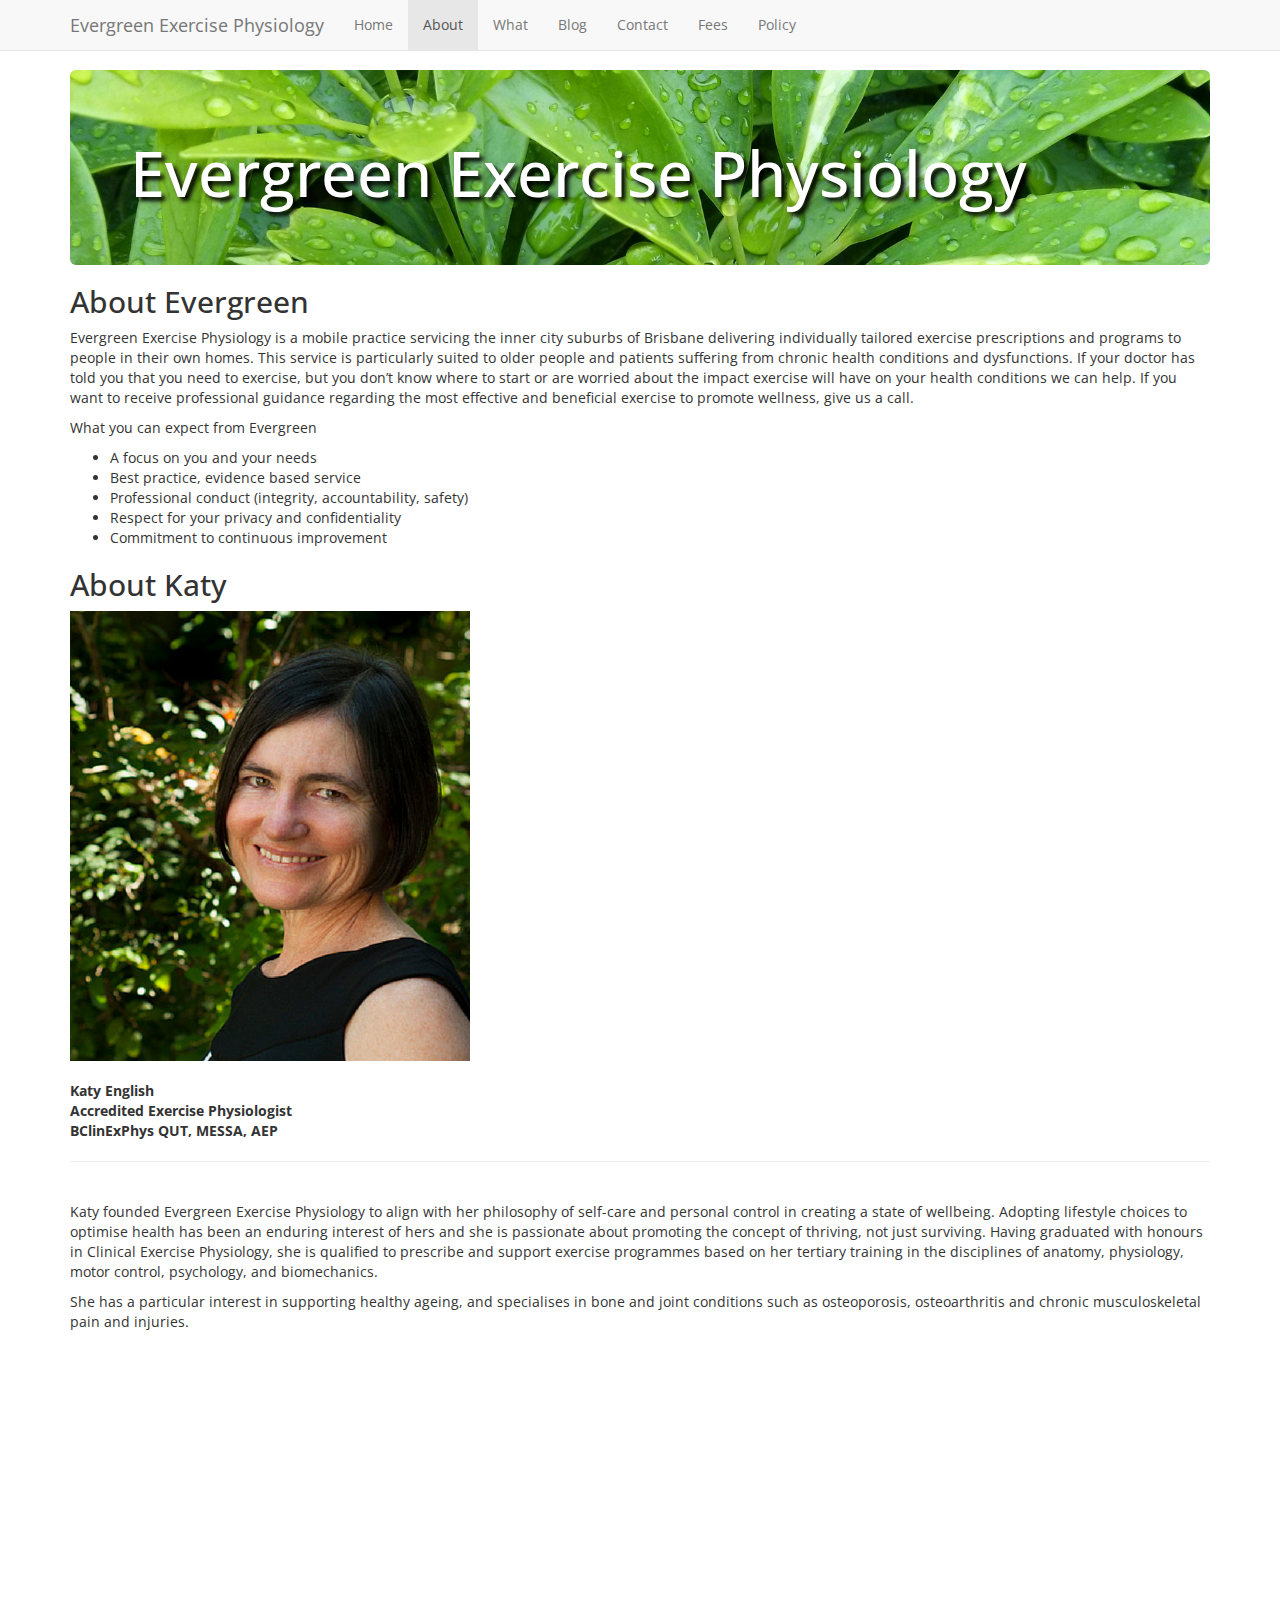
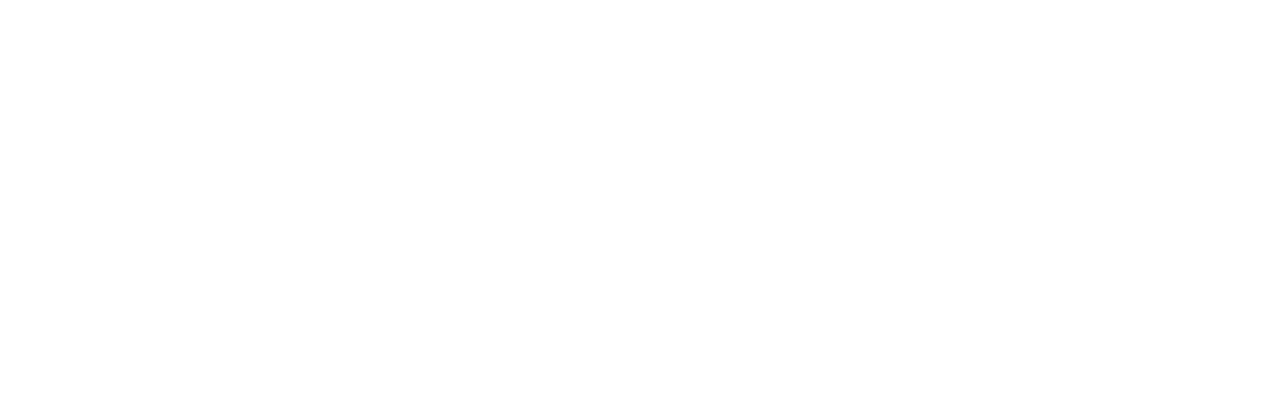
==== about.html @ 3fcb7709 "Make logo link to home page" ====
<!DOCTYPE html>
<html lang="en">
  <head>
    <meta charset="utf-8">
    <meta http-equiv="X-UA-Compatible" content="IE=edge">
    <meta name="viewport" content="width=device-width, initial-scale=1">
    <!-- The above 3 meta tags *must* come first in the head; any other head content must come *after* these tags -->
    <meta name="description" content="">
    <meta name="author" content="">
    <link rel="icon" href="/favicon.ico">

    <title>Evergreen Exercise Physiology</title>

    <!-- Bootstrap core CSS -->
    <link href="/dist/css/bootstrap.min.css" rel="stylesheet">

    <!-- Custom styles for this template -->
    <link href="navbar-fixed-top.css" rel="stylesheet">

    <link href='http://fonts.googleapis.com/css?family=Open+Sans:400,300,700' rel='stylesheet' type='text/css'>

    <!-- Just for debugging purposes. Don't actually copy these 2 lines! -->
    <!--[if lt IE 9]><script src="../../assets/js/ie8-responsive-file-warning.js"></script><![endif]-->
    <script src="/assets/js/ie-emulation-modes-warning.js"></script>

    <!-- HTML5 shim and Respond.js for IE8 support of HTML5 elements and media queries -->
    <!--[if lt IE 9]>
      <script src="https://oss.maxcdn.com/html5shiv/3.7.2/html5shiv.min.js"></script>
      <script src="https://oss.maxcdn.com/respond/1.4.2/respond.min.js"></script>
    <![endif]-->
  </head>

  <body>

    <!-- Fixed navbar -->
    <nav class="navbar navbar-default navbar-fixed-top">
      <div class="container">
        <div class="navbar-header">
          <button type="button" class="navbar-toggle collapsed" data-toggle="collapse" data-target="#navbar" aria-expanded="false" aria-controls="navbar">
            <span class="sr-only">Toggle navigation</span>
            <span class="icon-bar"></span>
            <span class="icon-bar"></span>
            <span class="icon-bar"></span>
          </button>
          <a class="navbar-brand" href="/">Evergreen Exercise Physiology</a>
        </div>
        <div id="navbar" class="navbar-collapse collapse">
          <ul class="nav navbar-nav">
            <li><a href="/">Home</a></li>
            <li class="active"><a href="about.html">About</a></li>
            <li><a href="what.html">What</a></li>
            <li><a href="blog.html">Blog</a></li>
            <li><a href="contact.html">Contact</a></li>
            <li><a href="fees.html">Fees</a></li>
            <li><a href="policies.html">Policy</a></li>
          </ul>
        </div><!--/.nav-collapse -->
      </div>
    </nav>

    <div class="container">

      <!-- Main component for a primary marketing message or call to action -->
      <div class="jumbotron" backgroun>
        <h1>Evergreen Exercise Physiology</h1>
      </div>
      <div>
        <h2>About Evergreen</h2>

        <p>Evergreen Exercise Physiology is a mobile practice servicing the inner city suburbs of Brisbane delivering individually tailored exercise prescriptions and programs to people in their own homes. This service is particularly suited to older people and patients suffering from chronic health conditions and dysfunctions. If your doctor has told you that you need to exercise, but you don’t know where to start or are worried about the impact exercise will have on your health conditions we can help.  If you want to receive professional guidance regarding the most effective and beneficial exercise to promote wellness, give us a call.</p>

        <p>What you can expect from Evergreen</p>

        <ul>
          <li>A focus on you and your needs</li>
          <li>Best practice, evidence based service</li>
          <li>Professional conduct (integrity, accountability, safety)</li>
          <li>Respect for your privacy and confidentiality</li>
          <li>Commitment to continuous improvement</li>
        </ul>

        <h2>About Katy</h2>
        <img src="/img/AboutKaty.png">

        <b>
        <br>
        <br>
        Katy English
        <br>
        Accredited Exercise Physiologist
        <br>
        BClinExPhys QUT, MESSA, AEP
        </b>
        <hr>
        <br>
        <p>Katy founded Evergreen Exercise Physiology to align with her philosophy of self-care and personal control in creating a state of wellbeing. Adopting lifestyle choices to optimise health has been an enduring interest of hers and she is passionate about promoting the concept of thriving, not just surviving. Having graduated with honours in Clinical Exercise Physiology, she is qualified to prescribe and support exercise programmes based on her tertiary training in the disciplines of anatomy, physiology, motor control, psychology, and biomechanics.</p>

        <p>She has a particular interest in supporting healthy ageing, and specialises in bone and joint conditions such as osteoporosis, osteoarthritis and chronic musculoskeletal pain and injuries.</p>
      </div>

    </div> <!-- /container -->


    <!-- Bootstrap core JavaScript
    ================================================== -->
    <!-- Placed at the end of the document so the pages load faster -->
    <script src="https://ajax.googleapis.com/ajax/libs/jquery/1.11.2/jquery.min.js"></script>
    <script src="/dist/js/bootstrap.min.js"></script>
    <!-- IE10 viewport hack for Surface/desktop Windows 8 bug -->
    <script src="/assets/js/ie10-viewport-bug-workaround.js"></script>
  </body>
</html>
---- navbar-fixed-top.css ----
body {
  min-height: 2000px;
  padding-top: 70px;
  font-family: "Open Sans", "Helvetica Neue",Helvetica,Arial,sans-serif;
}

.jumbotron {
    margin-bottom: 0px;
    background-image: url('/img/jumbotronbackground.jpg');
    background-position: 0% 25%;
    background-size: cover;
    background-repeat: no-repeat;
    color: white;
    text-shadow: black 0.3em 0.3em 0.3em;
}
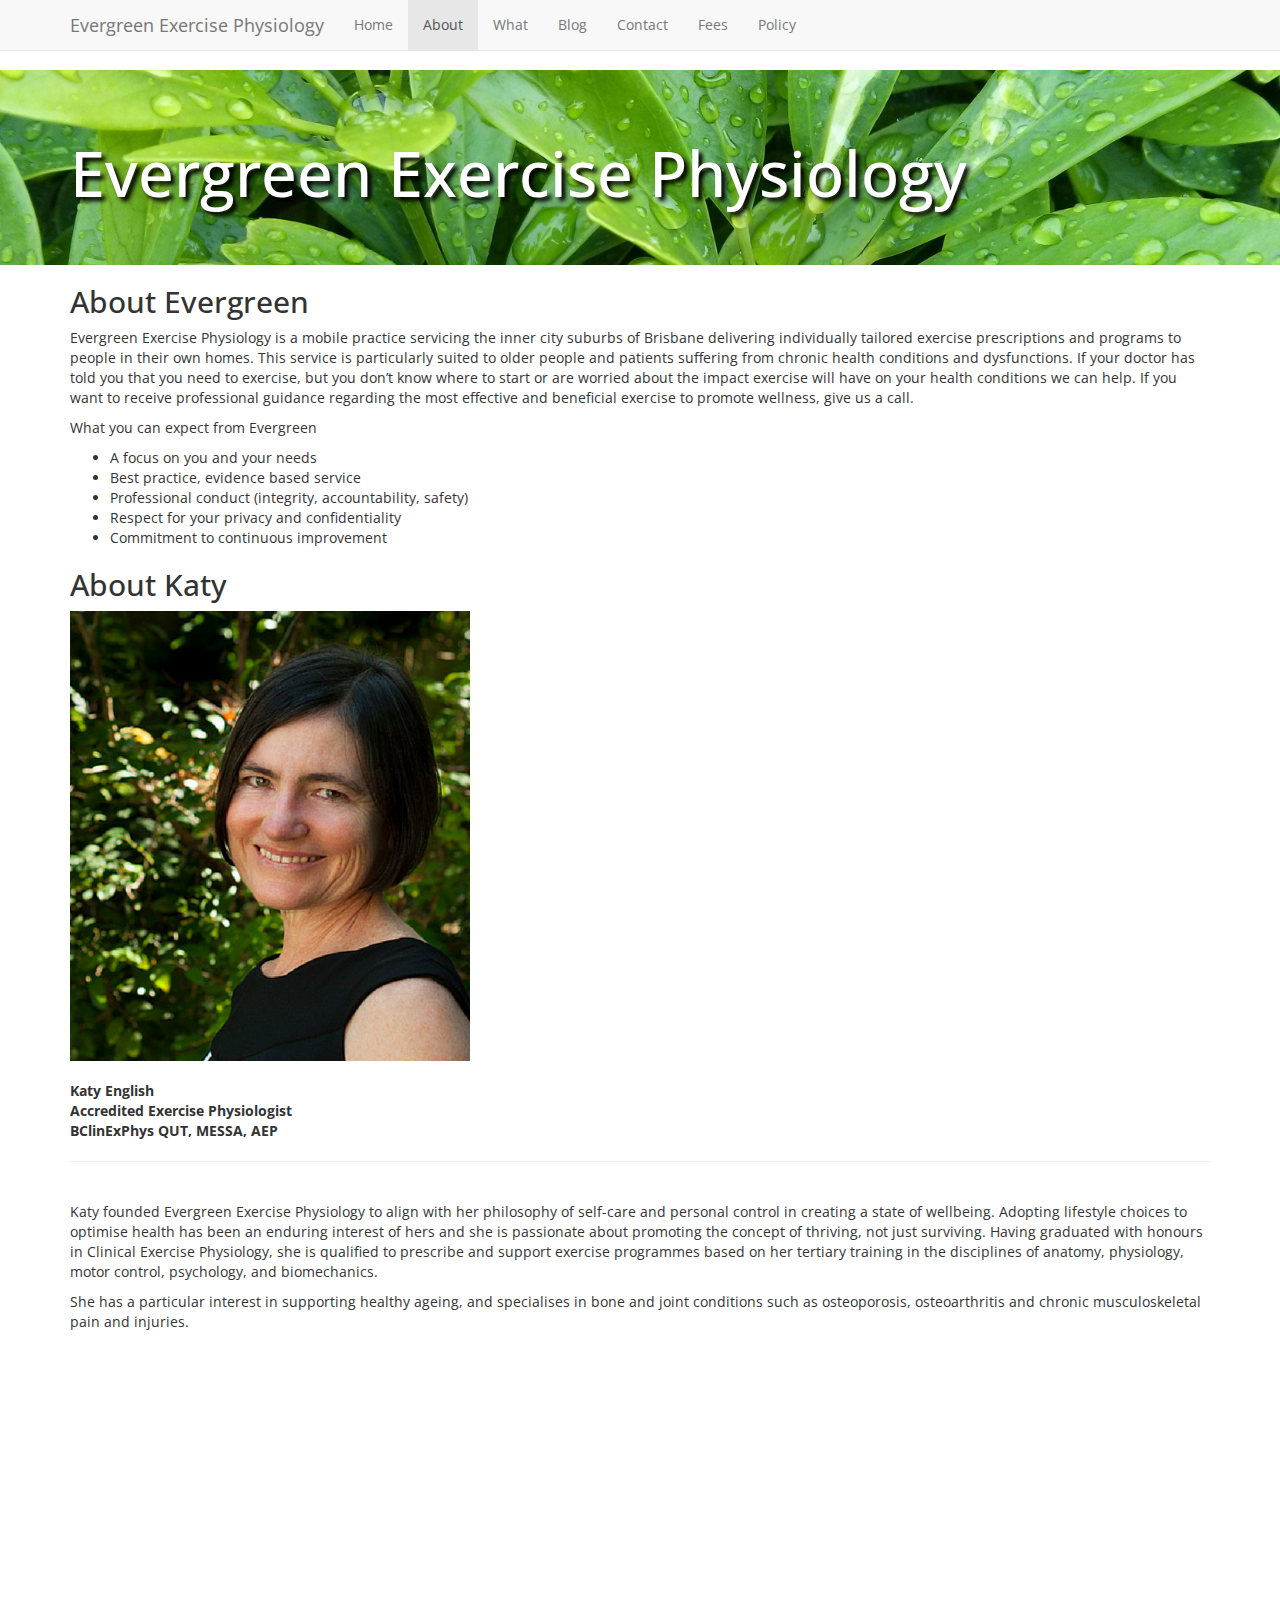
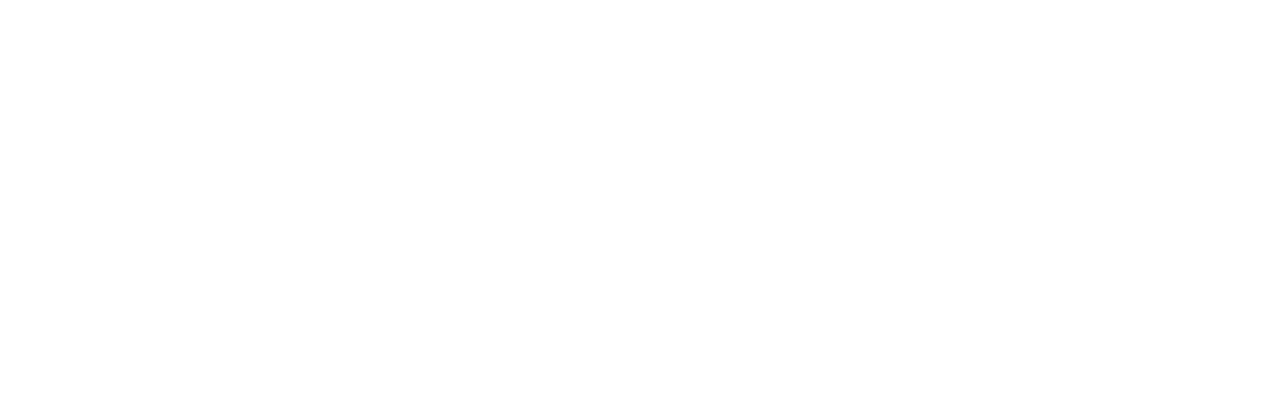
==== commit 95a129e3: "Make banner full width" ====
--- a/about.html
+++ b/about.html
@@ -58,12 +58,14 @@
       </div>
     </nav>
 
-    <div class="container">
-
-      <!-- Main component for a primary marketing message or call to action -->
-      <div class="jumbotron" backgroun>
+    <!-- Main component for a primary marketing message or call to action -->
+    <div class="jumbotron">
+      <div class="container">
         <h1>Evergreen Exercise Physiology</h1>
       </div>
+    </div>
+
+    <div class="container">
       <div>
         <h2>About Evergreen</h2>
 
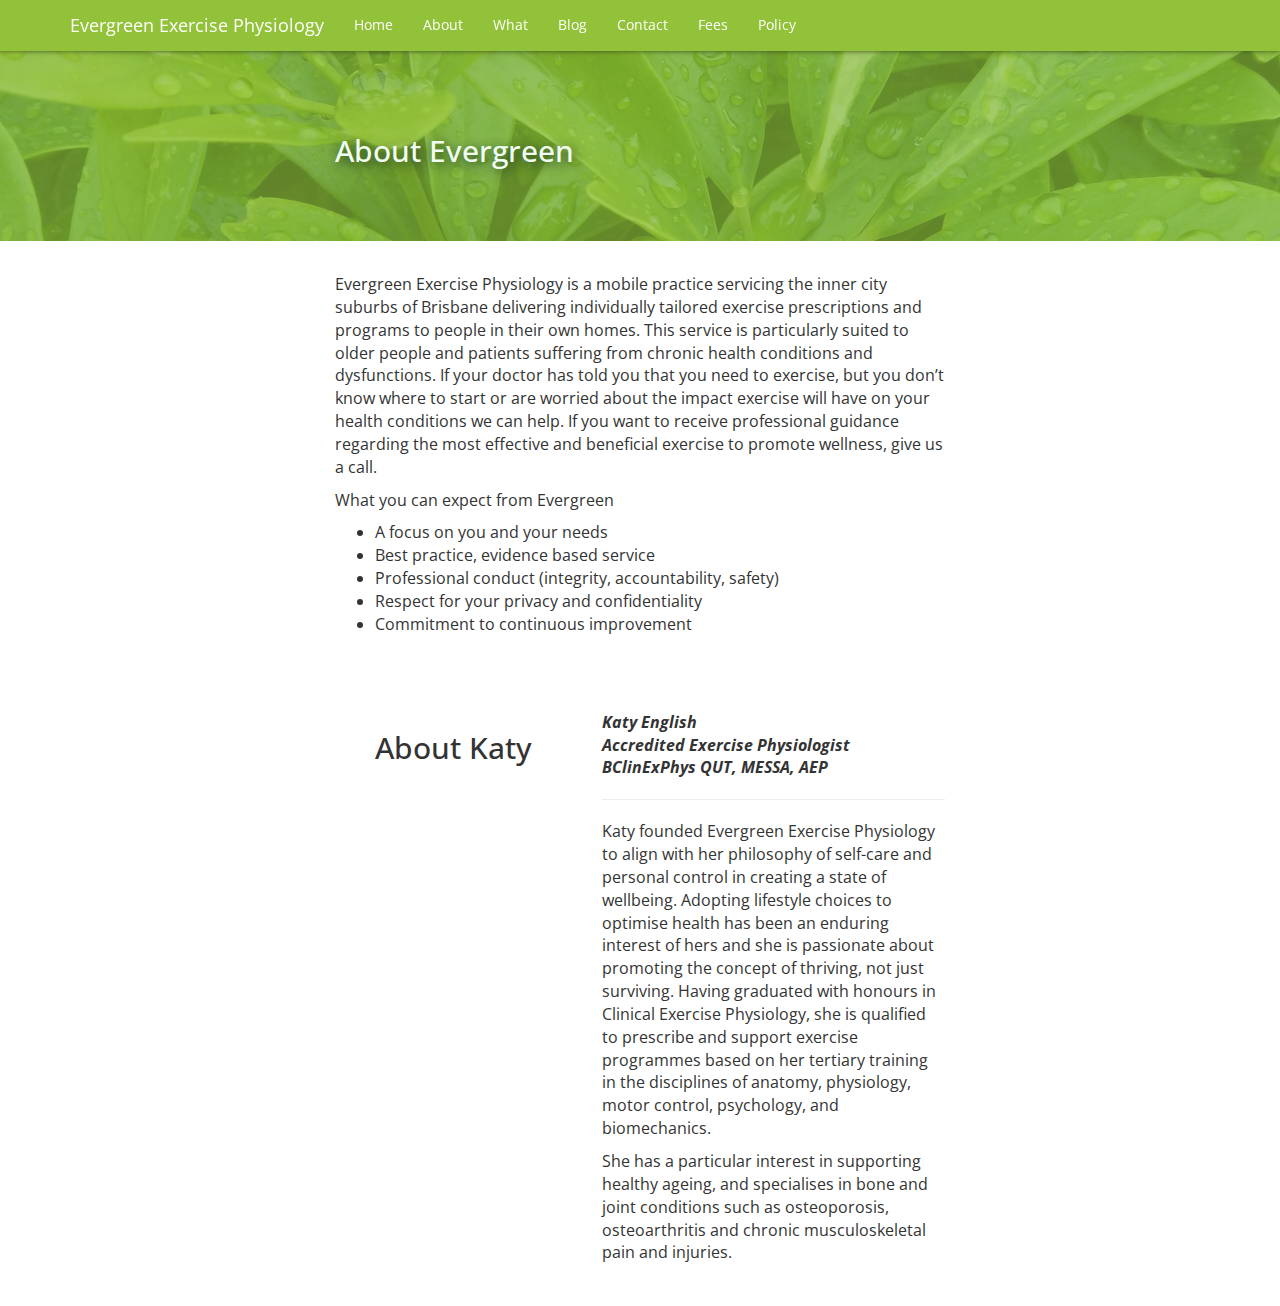
==== commit ca1c8c2d: "Update about page" ====
--- a/about.html
+++ b/about.html
@@ -33,7 +33,7 @@
   <body>
 
     <!-- Fixed navbar -->
-    <nav class="navbar navbar-default navbar-fixed-top">
+    <nav class="navbar navbar--green navbar-fixed-top">
       <div class="container">
         <div class="navbar-header">
           <button type="button" class="navbar-toggle collapsed" data-toggle="collapse" data-target="#navbar" aria-expanded="false" aria-controls="navbar">
@@ -58,48 +58,57 @@
       </div>
     </nav>
 
-    <!-- Main component for a primary marketing message or call to action -->
-    <div class="jumbotron">
-      <div class="container">
-        <h1>Evergreen Exercise Physiology</h1>
+    <div class="container-fluid">
+      <div class="row section section--primary">
+        <div class="col-xs-12 col-sm-8 col-sm-offset-2 col-lg-6 col-lg-offset-3">
+          <h2>About Evergreen</h2>
+        </div>
       </div>
-    </div>
+      <div class="row section">
+        <div class="col-xs-12 col-sm-8 col-sm-offset-2 col-lg-6 col-lg-offset-3">
+          <p>Evergreen Exercise Physiology is a mobile practice servicing the inner city suburbs of Brisbane delivering individually tailored exercise prescriptions and programs to people in their own homes. This service is particularly suited to older people and patients suffering from chronic health conditions and dysfunctions. If your doctor has told you that you need to exercise, but you don’t know where to start or are worried about the impact exercise will have on your health conditions we can help.  If you want to receive professional guidance regarding the most effective and beneficial exercise to promote wellness, give us a call.</p>
 
-    <div class="container">
-      <div>
-        <h2>About Evergreen</h2>
+          <p>What you can expect from Evergreen</p>
 
-        <p>Evergreen Exercise Physiology is a mobile practice servicing the inner city suburbs of Brisbane delivering individually tailored exercise prescriptions and programs to people in their own homes. This service is particularly suited to older people and patients suffering from chronic health conditions and dysfunctions. If your doctor has told you that you need to exercise, but you don’t know where to start or are worried about the impact exercise will have on your health conditions we can help.  If you want to receive professional guidance regarding the most effective and beneficial exercise to promote wellness, give us a call.</p>
+          <ul>
+            <li>A focus on you and your needs</li>
+            <li>Best practice, evidence based service</li>
+            <li>Professional conduct (integrity, accountability, safety)</li>
+            <li>Respect for your privacy and confidentiality</li>
+            <li>Commitment to continuous improvement</li>
+          </ul>
+        </div>
+      </div>
+      <div class="row section section--secondary">
+        <div class="col-xs-12 col-sm-8 col-sm-offset-2 col-lg-6 col-lg-offset-3">
+          <div class="row">
+            <div class="col-xs-12">
 
-        <p>What you can expect from Evergreen</p>
+            </div>
+            <div class="col-xs-12 col-sm-4 col-md-5">
+              <h2 class="Profile-heading text-center">About Katy</h2>
+              <div class="Profile-photo Profile-photo--kate center-block"></div>
+            </div>
+            <div class="col-xs-12 col-sm-8 col-md-7">
+              <i>
+                <b>
+                  Katy English
+                  <br>
+                  Accredited Exercise Physiologist
+                  <br>
+                  BClinExPhys QUT, MESSA, AEP
+                </b>
+              </i>
 
-        <ul>
-          <li>A focus on you and your needs</li>
-          <li>Best practice, evidence based service</li>
-          <li>Professional conduct (integrity, accountability, safety)</li>
-          <li>Respect for your privacy and confidentiality</li>
-          <li>Commitment to continuous improvement</li>
-        </ul>
+              <hr>
 
-        <h2>About Katy</h2>
-        <img src="/img/AboutKaty.png">
+              <p>Katy founded Evergreen Exercise Physiology to align with her philosophy of self-care and personal control in creating a state of wellbeing. Adopting lifestyle choices to optimise health has been an enduring interest of hers and she is passionate about promoting the concept of thriving, not just surviving. Having graduated with honours in Clinical Exercise Physiology, she is qualified to prescribe and support exercise programmes based on her tertiary training in the disciplines of anatomy, physiology, motor control, psychology, and biomechanics.</p>
 
-        <b>
-        <br>
-        <br>
-        Katy English
-        <br>
-        Accredited Exercise Physiologist
-        <br>
-        BClinExPhys QUT, MESSA, AEP
-        </b>
-        <hr>
-        <br>
-        <p>Katy founded Evergreen Exercise Physiology to align with her philosophy of self-care and personal control in creating a state of wellbeing. Adopting lifestyle choices to optimise health has been an enduring interest of hers and she is passionate about promoting the concept of thriving, not just surviving. Having graduated with honours in Clinical Exercise Physiology, she is qualified to prescribe and support exercise programmes based on her tertiary training in the disciplines of anatomy, physiology, motor control, psychology, and biomechanics.</p>
-
-        <p>She has a particular interest in supporting healthy ageing, and specialises in bone and joint conditions such as osteoporosis, osteoarthritis and chronic musculoskeletal pain and injuries.</p>
+              <p>She has a particular interest in supporting healthy ageing, and specialises in bone and joint conditions such as osteoporosis, osteoarthritis and chronic musculoskeletal pain and injuries.</p>
+            </div>
+          </div>
+        </div>
       </div>
-
     </div> <!-- /container -->
 
 
--- a/navbar-fixed-top.css
+++ b/navbar-fixed-top.css
@@ -1,15 +1,69 @@
 body {
-  min-height: 2000px;
-  padding-top: 70px;
+  min-height: 1080px;
+  padding-top: 50px; /* .navbar height */
   font-family: "Open Sans", "Helvetica Neue",Helvetica,Arial,sans-serif;
+  font-size: 16px;
+}
+
+.navbar {
+    margin-bottom: 0;
+}
+
+.navbar--green {
+    background-color: #92c13a;
+    box-shadow: 0px 0px 5px 0px rgba(57, 77, 25, 1);
+}
+
+.navbar--green a {
+    color: #FCFFF7;
+}
+
+.nav {
+    font-size: 14px;
 }
 
 .jumbotron {
+    position: relative;
     margin-bottom: 0px;
-    background-image: url('/img/jumbotronbackground.jpg');
+    background-image:
+        linear-gradient(
+          rgba(138, 181, 58, 0.3),
+          rgba(138, 181, 58, 0.3)
+        ),
+        url('/img/jumbotronbackground.jpg');
     background-position: 0% 25%;
     background-size: cover;
     background-repeat: no-repeat;
-    color: white;
-    text-shadow: black 0.3em 0.3em 0.3em;
+    color: #F1FFF2;
+    text-shadow: #1E3A23 0.2em 0.2em 0.7em;
+    text-align: center;
 }
+
+.section {
+    padding: 2em 0;
+}
+
+.section h1 {
+    font-size: 4em;
+    padding-bottom: 0.2em;
+}
+
+.section h3 {
+    padding-bottom: 0.2em;
+}
+
+.section--primary {
+    background-image:
+        linear-gradient(
+          rgba(138, 181, 58, 0.7),
+          rgba(138, 181, 58, 0.7)
+        ),
+        url('/img/jumbotronbackground.jpg');
+    background-position: 0% 25%;
+    background-size: cover;
+    padding: 4em 0;
+    color: #F1FFF2;
+    text-shadow: #1E3A23 0.2em 0.2em 0.7em;
+}
+
+
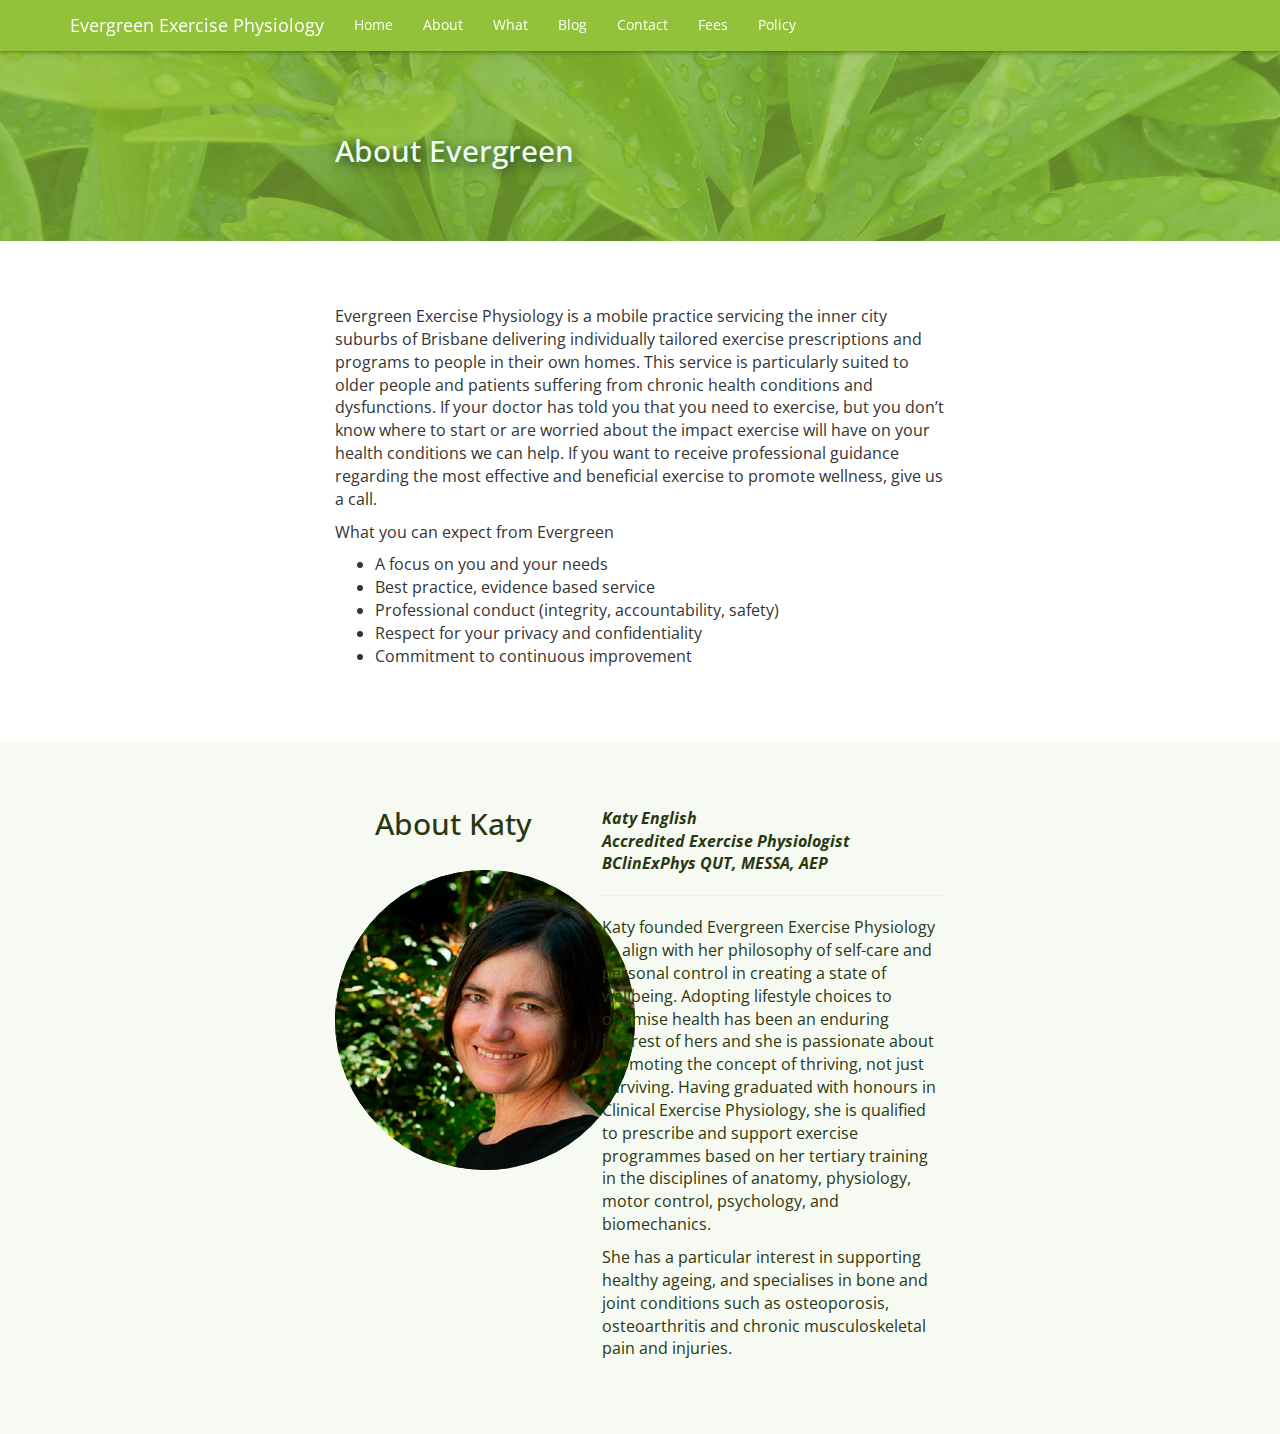
==== commit 25d40a5c: "Change profile photo to be responsive" ====
--- a/about.html
+++ b/about.html
@@ -87,7 +87,9 @@
             </div>
             <div class="col-xs-12 col-sm-4 col-md-5">
               <h2 class="Profile-heading text-center">About Katy</h2>
-              <div class="Profile-photo Profile-photo--kate center-block"></div>
+              <div class="Profile-photo Profile-photo--kate center-block">
+                <img class="img-responsive img-circle" src="/img/AboutKaty.png">
+              </div>
             </div>
             <div class="col-xs-12 col-sm-8 col-md-7">
               <i>
--- a/navbar-fixed-top.css
+++ b/navbar-fixed-top.css
@@ -40,7 +40,7 @@
 }
 
 .section {
-    padding: 2em 0;
+    padding: 4em 0;
 }
 
 .section h1 {
@@ -61,9 +61,29 @@
         url('/img/jumbotronbackground.jpg');
     background-position: 0% 25%;
     background-size: cover;
-    padding: 4em 0;
     color: #F1FFF2;
     text-shadow: #1E3A23 0.2em 0.2em 0.7em;
 }
 
+.section--secondary {
+    background-color: #F7FAF2;
+    color: #283710;
+}
 
+.Profile-heading {
+    margin: 0 0 1em 0;
+}
+
+.Profile-photo {
+    width: 300px;
+    height: 300px;
+    border-radius: 50%;
+    background-repeat: no-repeat;
+    background-position: center 0%;
+    background-size: cover;
+}
+
+.Profile-photo--kate {
+    background-image: url('/img/AboutKaty.png')
+}
+
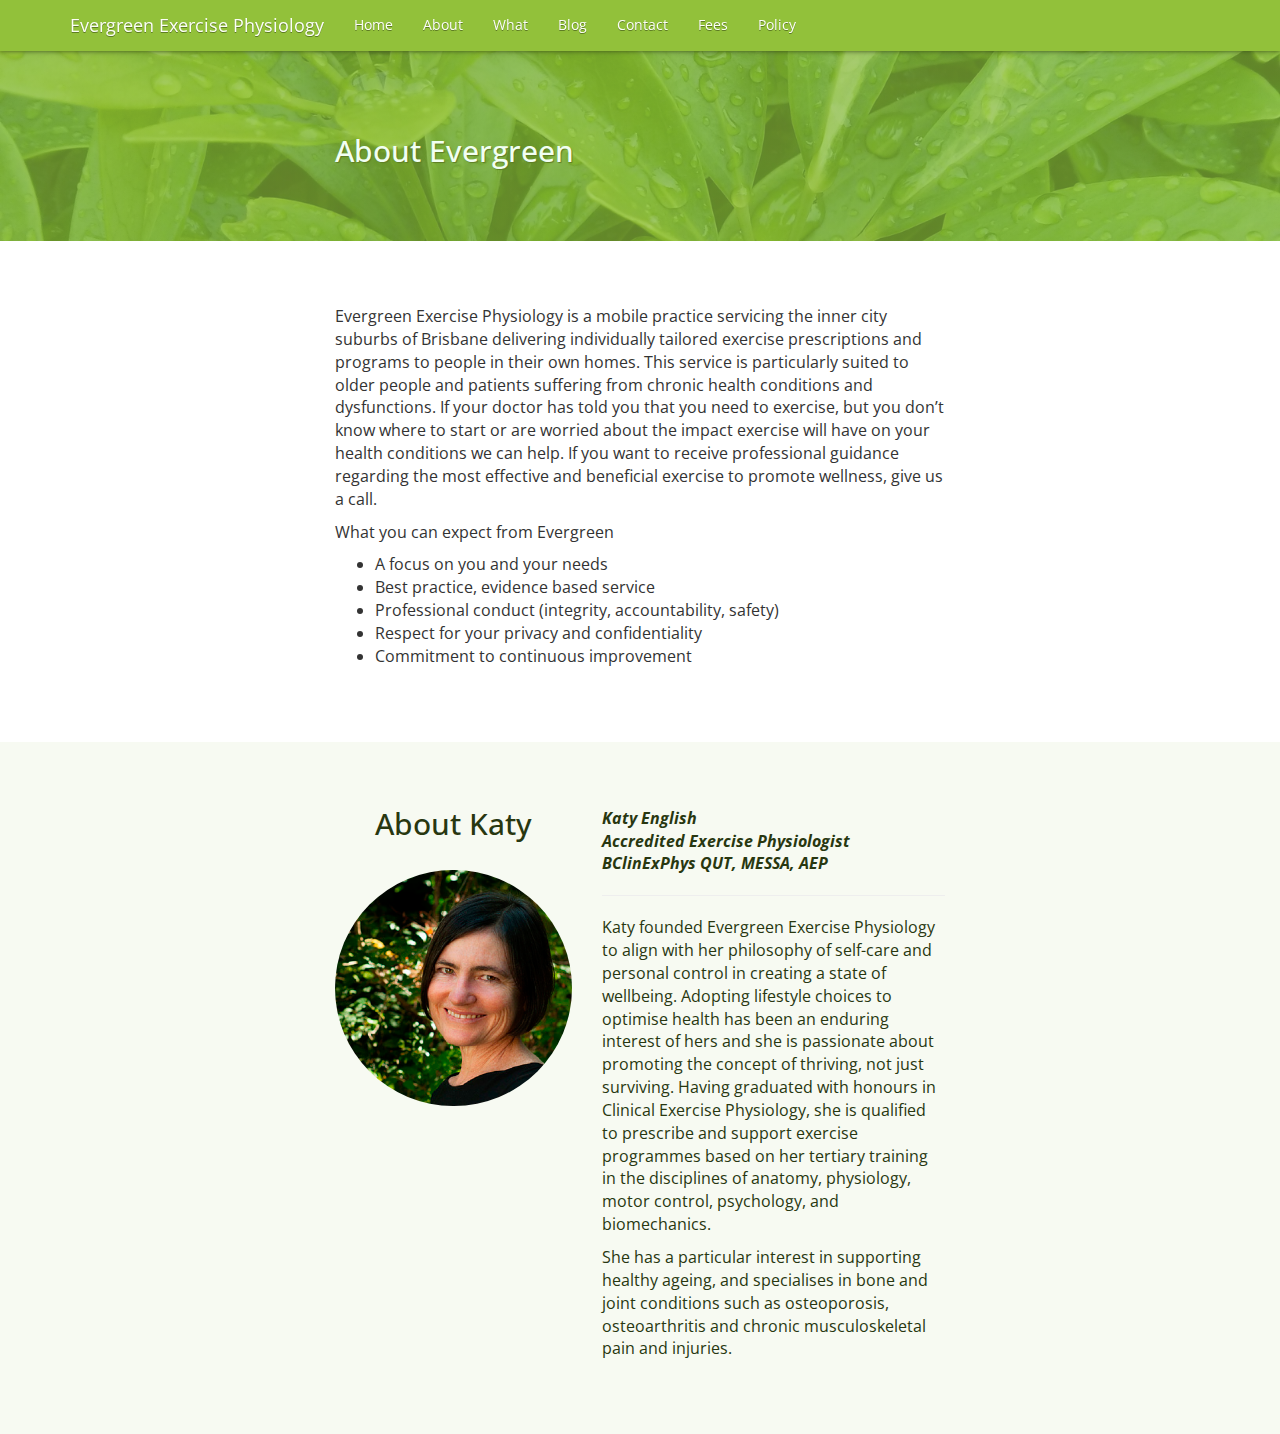
==== commit 89bddc53: "Refactor .section class to .Section" ====
--- a/about.html
+++ b/about.html
@@ -59,12 +59,12 @@
     </nav>
 
     <div class="container-fluid">
-      <div class="row section section--primary">
+      <div class="row Section Section--primary">
         <div class="col-xs-12 col-sm-8 col-sm-offset-2 col-lg-6 col-lg-offset-3">
           <h2>About Evergreen</h2>
         </div>
       </div>
-      <div class="row section">
+      <div class="row Section">
         <div class="col-xs-12 col-sm-8 col-sm-offset-2 col-lg-6 col-lg-offset-3">
           <p>Evergreen Exercise Physiology is a mobile practice servicing the inner city suburbs of Brisbane delivering individually tailored exercise prescriptions and programs to people in their own homes. This service is particularly suited to older people and patients suffering from chronic health conditions and dysfunctions. If your doctor has told you that you need to exercise, but you don’t know where to start or are worried about the impact exercise will have on your health conditions we can help.  If you want to receive professional guidance regarding the most effective and beneficial exercise to promote wellness, give us a call.</p>
 
@@ -79,7 +79,7 @@
           </ul>
         </div>
       </div>
-      <div class="row section section--secondary">
+      <div class="row Section Section--secondary">
         <div class="col-xs-12 col-sm-8 col-sm-offset-2 col-lg-6 col-lg-offset-3">
           <div class="row">
             <div class="col-xs-12">
--- a/navbar-fixed-top.css
+++ b/navbar-fixed-top.css
@@ -12,10 +12,18 @@
 .navbar--green {
     background-color: #92c13a;
     box-shadow: 0px 0px 5px 0px rgba(57, 77, 25, 1);
+    text-shadow: 0px 1px 0px rgb(94, 124, 36);
 }
 
 .navbar--green a {
     color: #FCFFF7;
+}
+
+.navbar--green .navbar-toggle {
+    border-color: #FCFFF7;
+}
+.navbar--green .icon-bar {
+    background-color: #FCFFF7;
 }
 
 .nav {
@@ -39,20 +47,20 @@
     text-align: center;
 }
 
-.section {
+.Section {
     padding: 4em 0;
 }
 
-.section h1 {
+.Section h1 {
     font-size: 4em;
     padding-bottom: 0.2em;
 }
 
-.section h3 {
+.Section h3 {
     padding-bottom: 0.2em;
 }
 
-.section--primary {
+.Section--primary {
     background-image:
         linear-gradient(
           rgba(138, 181, 58, 0.7),
@@ -62,10 +70,10 @@
     background-position: 0% 25%;
     background-size: cover;
     color: #F1FFF2;
-    text-shadow: #1E3A23 0.2em 0.2em 0.7em;
+    text-shadow: 1px 1px 1px rgb(94, 124, 36);
 }
 
-.section--secondary {
+.Section--secondary {
     background-color: #F7FAF2;
     color: #283710;
 }
@@ -73,17 +81,3 @@
 .Profile-heading {
     margin: 0 0 1em 0;
 }
-
-.Profile-photo {
-    width: 300px;
-    height: 300px;
-    border-radius: 50%;
-    background-repeat: no-repeat;
-    background-position: center 0%;
-    background-size: cover;
-}
-
-.Profile-photo--kate {
-    background-image: url('/img/AboutKaty.png')
-}
-
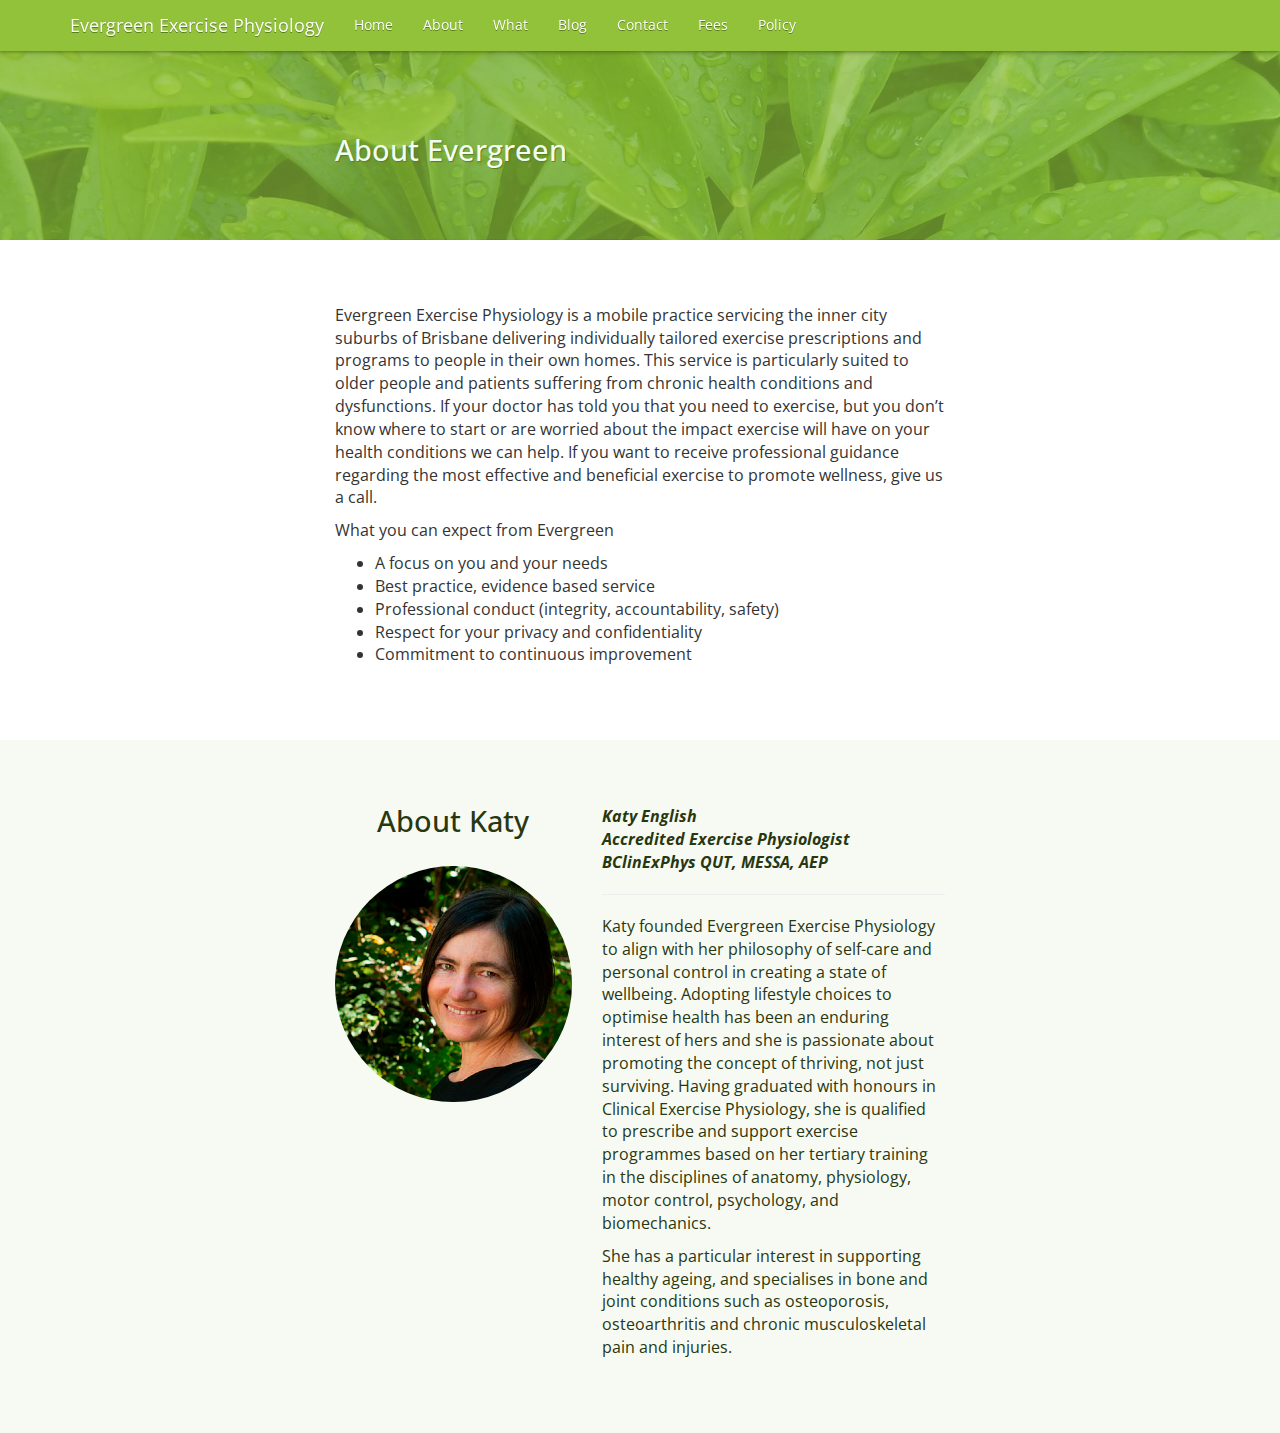
==== commit 05ab8dfb: "Change name of css file" ====
--- a/about.html
+++ b/about.html
@@ -15,7 +15,7 @@
     <link href="/dist/css/bootstrap.min.css" rel="stylesheet">
 
     <!-- Custom styles for this template -->
-    <link href="navbar-fixed-top.css" rel="stylesheet">
+    <link href="main.css" rel="stylesheet">
 
     <link href='http://fonts.googleapis.com/css?family=Open+Sans:400,300,700' rel='stylesheet' type='text/css'>
 
@@ -87,9 +87,7 @@
             </div>
             <div class="col-xs-12 col-sm-4 col-md-5">
               <h2 class="Profile-heading text-center">About Katy</h2>
-              <div class="Profile-photo Profile-photo--kate center-block">
-                <img class="img-responsive img-circle" src="/img/AboutKaty.png">
-              </div>
+              <img class="img-responsive img-circle center-block" src="/img/AboutKaty.png">
             </div>
             <div class="col-xs-12 col-sm-8 col-md-7">
               <i>
--- a/main.css
+++ b/main.css
@@ -0,0 +1,125 @@
+body {
+  min-height: 1080px;
+  padding-top: 50px; /* .navbar height */
+  font-family: "Open Sans", "Helvetica Neue",Helvetica,Arial,sans-serif;
+  font-size: 16px;
+}
+
+.navbar {
+    margin-bottom: 0;
+}
+
+.navbar--green {
+    background-color: #92c13a;
+    box-shadow: 0px 0px 5px 0px rgba(57, 77, 25, 1);
+    text-shadow: 0px 1px 0px rgb(94, 124, 36);
+}
+
+.navbar--green a {
+    color: #FCFFF7;
+}
+
+.navbar--green .navbar-toggle {
+    border-color: #FCFFF7;
+}
+.navbar--green .icon-bar {
+    background-color: #FCFFF7;
+}
+
+.nav {
+    font-size: 14px;
+}
+
+.jumbotron {
+    position: relative;
+    margin-bottom: 0px;
+    background-image:
+        linear-gradient(
+          rgba(138, 181, 58, 0.3),
+          rgba(138, 181, 58, 0.3)
+        ),
+        url('/img/jumbotronbackground.jpg');
+    background-position: 0% 25%;
+    background-size: cover;
+    background-repeat: no-repeat;
+    color: #F1FFF2;
+    text-shadow: #1E3A23 0.2em 0.2em 0.7em;
+    text-align: center;
+}
+
+.Section {
+    padding: 2em 0;
+}
+
+.Section h1 {
+    font-size: 2em;
+    padding-bottom: 0.2em;
+}
+
+.Section h2 {
+    font-size: 1.2em;
+}
+
+.Section h3 {
+    padding-bottom: 0.2em;
+}
+
+.Section--primary {
+    background-image:
+        linear-gradient(
+          rgba(138, 181, 58, 0.7),
+          rgba(138, 181, 58, 0.7)
+        ),
+        url('/img/jumbotronbackground.jpg');
+    background-position: 0% 25%;
+    background-size: cover;
+    color: #F1FFF2;
+    text-shadow: 1px 1px 1px rgb(94, 124, 36);
+}
+
+.Section--secondary {
+    background-color: #F7FAF2;
+    color: #283710;
+}
+
+.Profile-heading {
+    margin: 0 0 1em 0;
+}
+
+.Profile-photo {
+    padding-bottom: 1em;
+}
+
+.Blog {
+    font-size: 22px;
+}
+
+.Blog h1 {
+    text-align: center;
+}
+
+.Blog p {
+    padding-bottom: 30px;
+}
+
+/* Tablets and up */
+@media (min-width: 768px) {
+    .Section {
+        padding: 4em 0;
+    }
+
+    .Section h1 {
+        font-size: 4em;
+    }
+    .Section h2 {
+        font-size: 1.8em;
+    }
+}
+
+/* ONLY Tablets */
+@media (min-width: 768px) and (max-width: 991px) {
+    .navbar--green .nav>li>a {
+        padding-left: 10px;
+        padding-right: 10px;
+    }
+}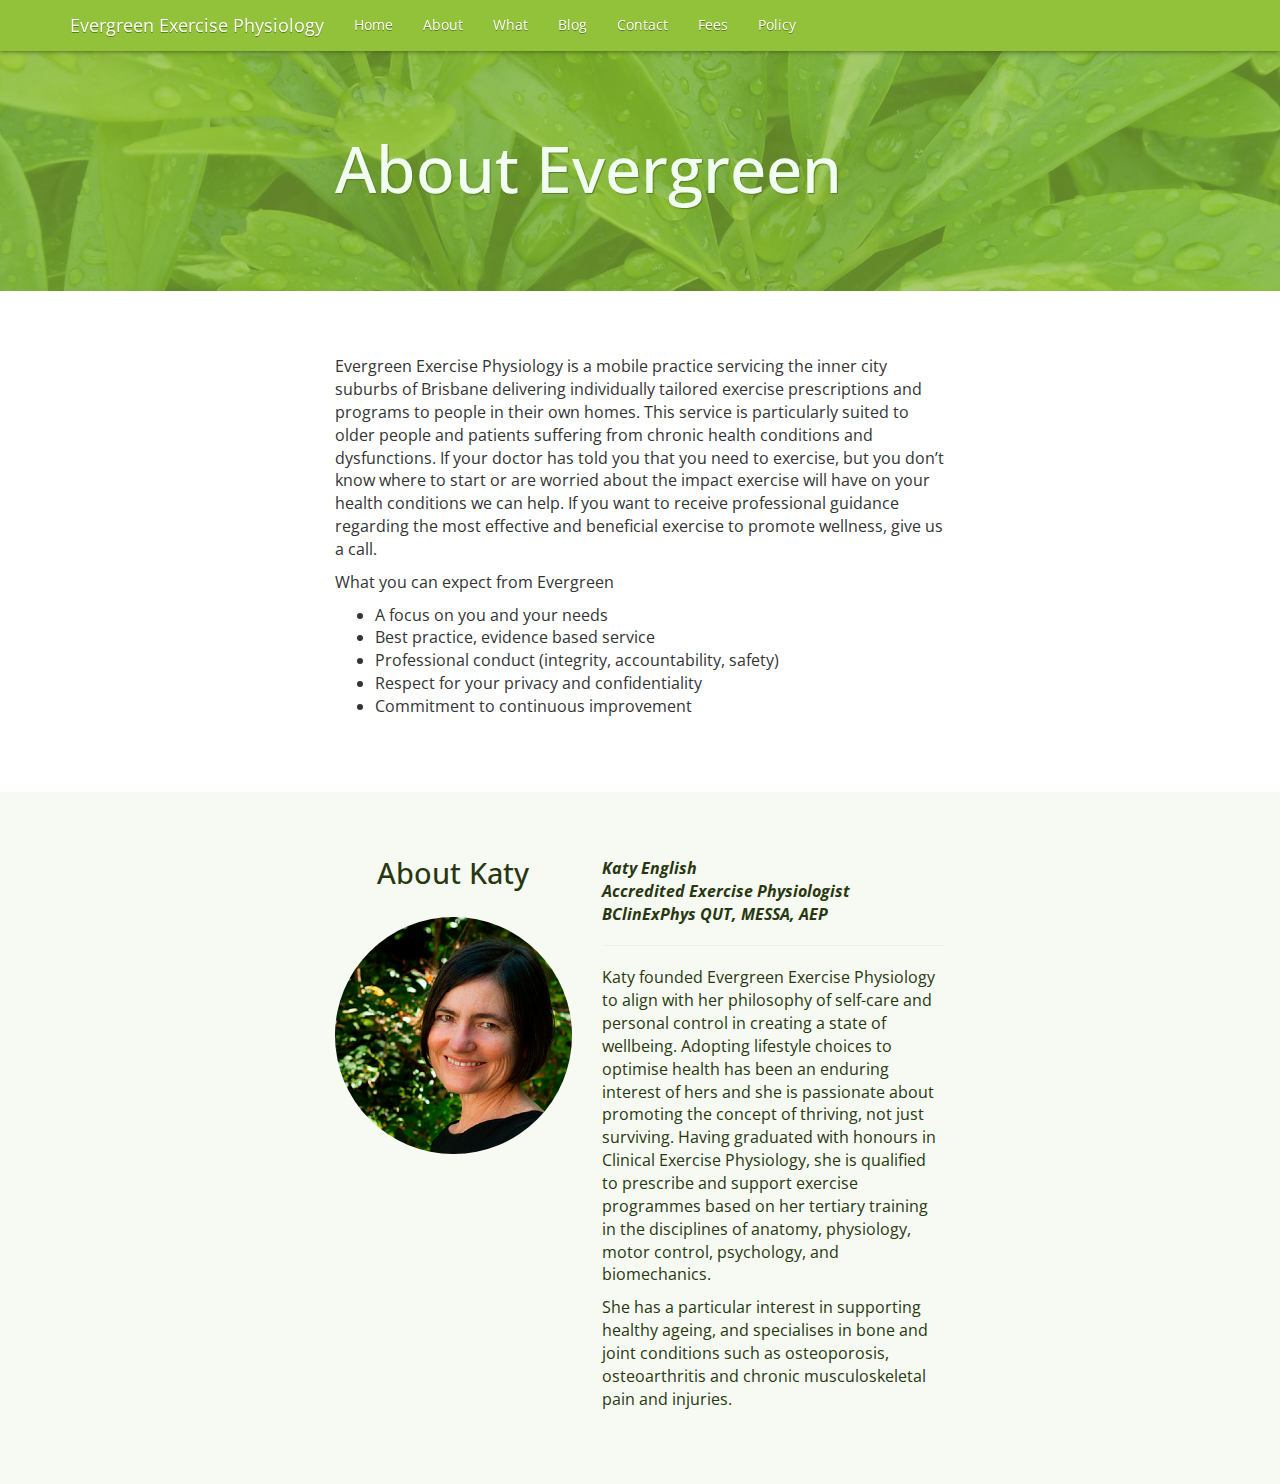
==== commit c50bc403: "Change about heading from h2 to h1" ====
--- a/about.html
+++ b/about.html
@@ -61,7 +61,7 @@
     <div class="container-fluid">
       <div class="row Section Section--primary">
         <div class="col-xs-12 col-sm-8 col-sm-offset-2 col-lg-6 col-lg-offset-3">
-          <h2>About Evergreen</h2>
+          <h1>About Evergreen</h1>
         </div>
       </div>
       <div class="row Section">
--- a/main.css
+++ b/main.css
@@ -3,6 +3,10 @@
   padding-top: 50px; /* .navbar height */
   font-family: "Open Sans", "Helvetica Neue",Helvetica,Arial,sans-serif;
   font-size: 16px;
+}
+
+a {
+    color: #578411;
 }
 
 .navbar {
@@ -17,6 +21,14 @@
 
 .navbar--green a {
     color: #FCFFF7;
+}
+
+.navbar--green .nav>li>a:hover {
+    background-color: #7FB222;
+}
+
+.navbar--green .nav>li>a:active {
+    background-color: #7FB222;
 }
 
 .navbar--green .navbar-toggle {
